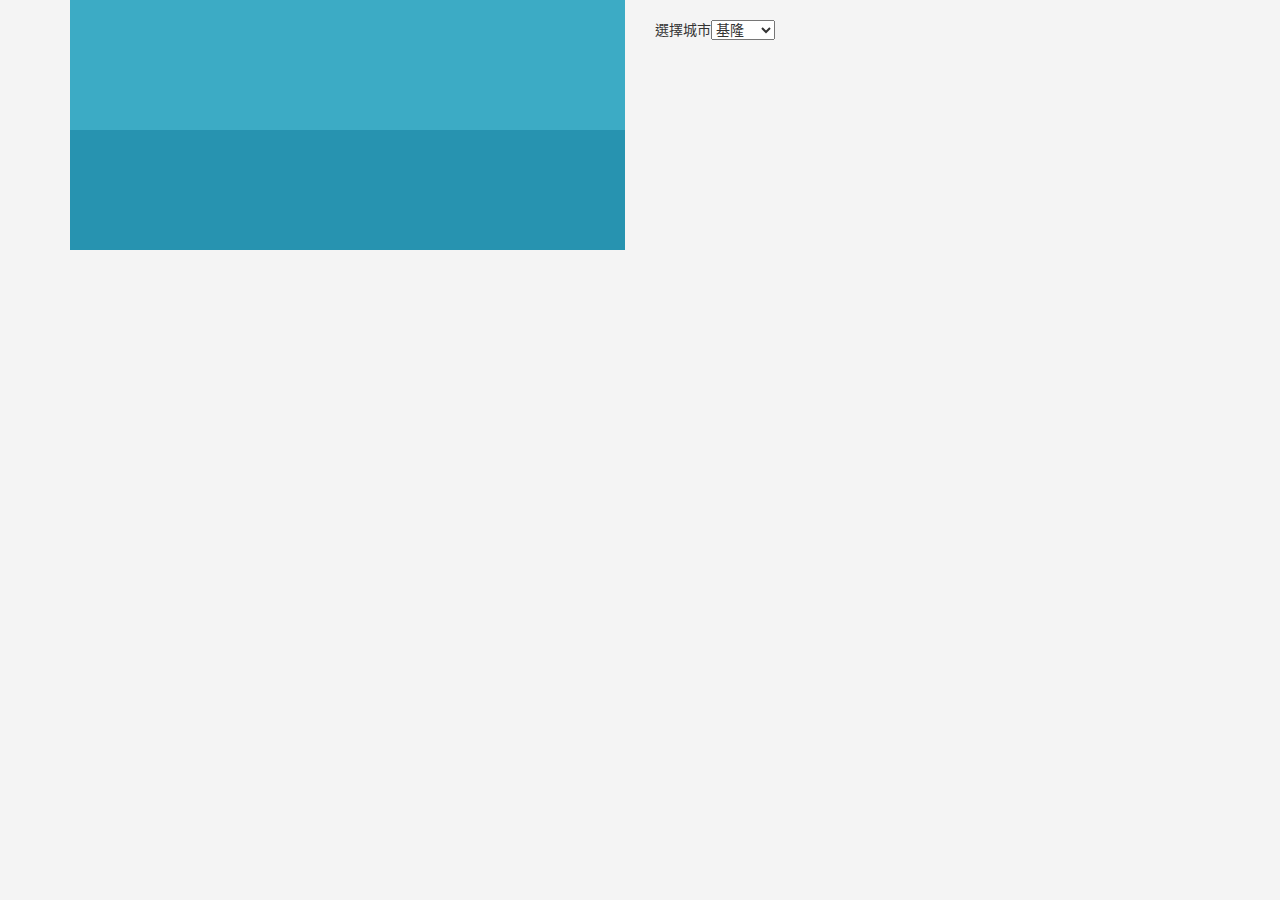
==== weather.html @ 2abbaae2 "0108" ====
<!DOCTYPE html>
<html lang="zh-TW">
<head>
    <meta charset="utf-8">
    <meta http-equiv="X-UA-Compatible" content="IE=edge">
    <meta name="viewport" content="width=device-width, initial-scale=1">
    <title>天气Api學習使用網站</title>
    <link href="css/lib/bootstrap.min.css" rel="stylesheet">
	<link href="css/styles.css" rel="stylesheet">
	<link href="css/styles_tablet.css" rel="stylesheet">
</head>
<body>
    <div class="container">
        <div class="row">
          <div class="col-md-6">	 
              <div class="weather">
                  <div class="weatherNow"></div>
                  <div class="weatherWeek"></div>
              </div>
          </div>
          <div class="col-md-6">
              <h3 id="CName"></h3>
              選擇城市<select id="CityList">
                  <option value="0" selected>基隆</option>
                  <option value="1">新北</option>
                  <option value="2">臺北</option>
                  <option value="3">桃園</option>
                  <option value="4">新竹縣</option>
                  <option value="5">新竹</option>
                  <option value="6">苗栗</option>
                  <option value="7">臺中</option>
                  <option value="8">南投</option>
                  <option value="9">彰化</option>
                  <option value="10">雲林</option>
                  <option value="11">嘉義縣</option>
                  <option value="12">嘉義</option>
                  <option value="13">臺南</option>
                  <option value="14">高雄</option>
                  <option value="15">屏東</option>
                  <option value="16">臺東</option>
                  <option value="17">花蓮</option>
                  <option value="18">宜蘭</option>
              </select>
          </div>
        </div>
        <h3 id="test"></h3>
      </div>
</body>
<body>
    <script type="text/javascript" src="lib/jquery-3.1.1-min.js"></script>
    <script type="text/javascript" src="cityData.js"></script>
    <script type="text/javascript" src="WeatherScript.js"></script>
</body>
</html>
---- css/styles.css ----
* {
  box-sizing: border-box;
}

*:focus {
  outline: none;
}

body {
  font-family: Helvetica, Arial, 'Heiti TC', 'Microsoft JhengHei', sans-serif;
  position: relative;
  background: #f4f4f4;
}

/*共用*/
.wrapHeader {
	width: 100%;
	height: 176px;
	background: url(../images/bg_wrapHeader.jpg) no-repeat center center;
}

.header {
	width: 1200px;
	height: 176px;
	margin: auto;
	position: relative;
}

.logo {
	width: 175px;
	height: 62px;
	position: absolute;
	left: 0;
	top: 50%;
	margin-top: -31px;
}

.logo img {
	width: 100%;
	height: auto;
}

.branchSelect {
	position: absolute;
	left: 190px;
	top: 62px;
}

.branchSelect select {
	font-family: Helvetica, Arial, 'Heiti TC', 'Microsoft JhengHei', sans-serif;
	font-size: 20px;
	color: #2868B3;
	background: transparent;
	border: none;
	font-weight: 900;
	padding: 0 10px 0 0;
}

.nav {
	position: absolute;
	left: 50%;
	margin-left: -360px;
	bottom: -27px;
	z-index: 999;
}

.nav > ul > li {
	width: 120px;
	height: 80px;
	float: left;
	position: relative;
}

.nav > ul > li.dm:hover {
	cursor: pointer;
}

.nav > ul > li > a {
	display: block;
	text-decoration: none;
}

.nav > ul > li > p {
	font-size: 18px;
	line-height: 68px;
	text-align: center;
	color: #000;
	font-weight: 900;
}

.nav > ul > li > b {
	font-size: 16px;
	color: #000;
	width: 120px;
	height: 35px;
	position: absolute;
	left: 0;
	bottom: -8px;
	margin: auto;
	font-family: 'Comfortaa', Helvetica, Arial, 'Microsoft JhengHei', cursive, sans-serif;
	text-align: center;
	line-height: 1.5;
	z-index: 998;
}

.nav > ul > li:hover > b {
	background: url(../images/bg_navEn.png) no-repeat center top;
	color: #fff;
}

.nav > ul ul {
	position: absolute;
	left: -14px;
	top: -6000px;
	width: 150px;
	padding: 30px 20px 20px 20px;
	background: #4a4a4a;
	border-radius: 10px;
	z-index: 997;
}

.nav > ul > li:hover ul {
	top: 70px;
}

.nav > ul ul li {
	width: 100%;
}

.nav > ul ul li a {
	display: block;
	text-decoration: none;
	font-size: 16px;
	color: #fff;
	text-align: center;
	line-height: 2;
}

.nav > ul ul li a:hover {
	color: #ffb700;
}

.search {
	position: absolute;
	right: 0;
	bottom: 10px;
}

.search input {
	width: 146px;
	height: 30px;
	border: none;
	background-color: transparent;
	background: url(../images/bg_search.png);
	background-size: cover;
	padding: 0 0 0 25px;
}

.btnSearch	{
	width: 100px;
	height: 16px;
	position: absolute;
	right: 0;
	top: -17px;
}

.btnSearch img {
	width: 16px;
	height: 16px;
	position: absolute;
	left: 0;
	top: 0;
}

.btnSearch a {
	text-decoration: none;
	font-size: 16px;
	color: #353341;
	padding: 0 0 0 20px;
}

.menuBtnMoible {
	display: none;
}

.wrapHeader h1 {
	display: none;
}

.menuMoible {
	display: none;
}

.btnSearchMobile {
	display: none;
}

.wrapSitemap {
	width: 100%;
	height: 260px;
	background: url(../images/bg_wrapSitemap.jpg) no-repeat center center;
}

.sitemap {
	width: 1200px;
	margin: auto;
	padding: 25px 0 0 0;	
}

.sitemap ul {
	clear: both;
	overflow: hidden;
	width: 1100px;
	margin: auto;
}

.sitemap li {
	width: 120px;
	margin: 0 20px 0 0;
	float: left;
}

.sitemap li:last-child {
	margin: 0;
}

.sitemap li h2 {
	font-size: 18px;
	font-weight: 900;
	margin: 0 0 10px 0;
}

.sitemap li p {
	line-height: 1.5;
}

.sitemap li p a {
	display: block;
	text-decoration: none;
	color: #000;
	font-size: 16px;
}

.sitemap li p a:hover {
	text-decoration: underline;
}

.branchSelectMobile {
	display: none;
}

.related {
	width: 1200px;
	margin: auto;
	padding: 35px 0;
	text-align: center;
}

.related a {
	margin: 0 100px 0 0;
}

.related a:last-child {
	margin: 0;
}

.footer {
	width: 100%;
	height: 64px;
	background: #494949;
	position: relative;
	padding: 8px 0 0 0;
}

.footer p {
	text-align: center;
	font-size: 16px;
	color: #969696;
	line-height: 1.5;
}

.facebook {
	width: 20px;
	height: 20px;
	position: absolute;
	right: 50%;
	margin-right: -600px;
	top: 22px;
}

/*index*/
.slider-wrapper {
	width: 1200px;
	margin: 50px auto;
	position: relative;
}

.nivo-directionNav {
	display: none;
}

.indexBanner {
	width: 1200px;
	margin: auto;
	clear: both;
	overflow: hidden;
}

.indexBannerTopPick,
.indexBannerEventBrand {
	float: left;
	width: 283px;
	height:373px;
	margin: 0 22px 0 0;
}

.indexBannerTopPick a img,
.indexBannerEventBrand a img,
.indexBannerEventSpecial a img,
.indexBannerEventSpecialImg img {
	width: 100%;
	height: 100%;
}

.titleIndexBanner {
	width: 100%;
	text-align: center;
	margin: 0 0 10px 0;
}

.indexBannerEventSpecial {
	float: left;
	width: 590px;
	height: 372px;
	position: relative;
}

.indexBannerEventSpecialImg {
	float: left;
	width: 337px;
	height: 337px;
	overflow: hidden;
}

.indexBannerEventSpecialText {
	float: left;
	width: 253px;
	height: 337px;
	background: #fff;
	padding: 20px;
	position: relative;
}

.indexBannerEventSpecialText h2 {
	font-size: 28px;
	color: #353341;
	font-weight: 900;
	margin: 20px 0;
}

.indexBannerEventSpecialText p {
	font-size: 16px;
	color: #353341;
	line-height: 1.5;
}

.indexBannerEventSpecialMore {
	position: absolute;
	right: 20px;
	bottom: 20px;
}

.indexBannerEventSpecialMore p {
	font-family: 'Comfortaa', Helvetica, Arial, 'Microsoft JhengHei', cursive, sans-serif;
	font-size: 14px;
	color: #353341;
}

.indexWhere {
	width: 1200px;
	margin: 22px auto 50px;
	clear: both;
	overflow: hidden;
}

.indexWhereMap,
.indexWhereText {
	float: left;
	width: 32.5%;
	height: 250px;
}

.indexWhereText {
	padding: 0 0 0 30px;
}

.indexWhereText h2 {
	font-size: 24px;
	color: #4d4d4d;
	letter-spacing: 1px;
	font-weight: 900;
	margin: 40px 0 20px;
}

.indexWhereText p {
	font-size: 16px;
	color: #4d4d4d;
	line-height: 1.7;
}

/*member*/
.title {
	width: 1200px;
	height: 35px;
	margin: 116px auto 28px;
	border-bottom: 1px solid #9b9b9b;
}

.title h2 {
	font-size: 24px;
	font-weight: 900;
	letter-spacing: 1.3px;
	color: #353341;	
}

.title h2 span {
	font-family: 'Comfortaa', Helvetica, Arial, 'Microsoft JhengHei', cursive, sans-serif;
  	font-size: 18px;
 	letter-spacing: 1px;
  	color: #9b9b9b;
	padding: 0 0 0 24px;
}

.mainContent {
	width: 1200px;
	margin: 30px auto;
	clear: both;
	overflow: hidden;
	background: #fff;
}

.mainContentMenu {
	float: left;
	width: 280px;
	padding: 45px 0 60px;
}

.mainContentMenu h2 {
  	font-size: 16px;
  	font-weight: 900;
  	color: #000;
  	padding: 0 0 0 50px;
  	margin: 15px 0;
}

.mainContentMenu h2.h2active {
  	color: #2868b3;	
}

.mainContentMenu ul {
	padding: 15px 0;
}

.mainContentMenu ul.ulactive {
	background: #2868b3;
}

.mainContentMenu ul li {
	margin: 0 0 30px 60px;
}

.mainContentMenu ul li:last-child {
	margin: 0 0 0 60px;
}

.mainContentMenu ul li p a {
	font-size: 16px;
	color: #000;	
	display: block;
	text-decoration: none;
	position: relative;
}

.mainContentMenu ul.ulactive a {
	color: #fff;
}

.mainContentMenu ul li p a span,
.mainContentMenu ul li p > span {
	position: absolute;
	left: 0;
	top: -16px;
	font-size: 40px;
}

.mainContentMenu ul li p a span {
	left: -20px;
}

.mainContentMenu ul li p {
	font-size: 16px;
	position: relative;
	padding: 0 0 0 20px;
}

.mainContentMenu ul li p a:hover,
.mainContentMenu ul li p,
.mainContentMenu ul li p > span {
	color: #ffb700;
}

.mainContentDetail {
	float: left;
	width: 880px;
	padding: 60px 75px 50px 95px;
	border-left: 20px solid #f4f4f4;
	position: relative;
	min-height: 700px;
}

.mainContentDetail > h2 {
  	font-size: 24px;
  	color: #353341;
  	border-left: 4px solid #2868b3;
  	padding: 0 0 0 26px;
  	margin: 0 0 40px 0;
}

.mainContentDetail > h2 span,
.errorMessage {
	font-size: 16px;
	color: #f00;
}

.mainContentDetail > p {
	font-size: 16px;
	color: #353341;
	margin: 0 0 10px 0;
}

.mainContentDetail input.inputLong {
	width: 690px;
	height: 48px;
	border: 1px solid #dcdcdc;
	border-radius: 4px;
  	padding: 0 0 0 20px;
  	margin: 0 0 40px 0;
}

.mainContentDetail > span {
	color: #5a5d70;
}

#year,
#month,
#day {
	width: 100px;
	height: 48px;
	padding: 0 15px;
	font-size: 16px;
  	color: #5a5d70;
	border: 1px solid #dcdcdc;
	border-radius: 4px;
	margin: 0 0 40px 0;
}

#month,
#day {
	width: 80px;
}

.zipcode,
.country,
.district {
	float: left;
	margin: 0 15px 10px 0;
}

.zipcode input,
.country select,
.district select {
	width: 120px;
	height: 48px;
	font-size: 16px;
  	color: #5a5d70;
  	padding: 0 0 0 15px;
	border: 1px solid #dcdcdc;
	border-radius: 4px;
}

.memberRight {
	width: 690px;
	height: 400px;
	overflow: scroll;
	overflow-x: hidden;
	padding: 15px;
	border: 1px solid #dcdcdc;
	border-radius: 4px;
	margin: 0 0 20px 0;
}

.memberRight p {
	font-size: 16px;
	margin: 0 0 20px 0;
	color: #5a5d70;
	line-height: 1.5;
	word-break: break-all;
}

.btnSignup {
	width: 284px;
  	height: 48px;
  	border-radius: 4px;
  	background-color: #2868b3;
	margin: 0 0 0 198px;
}

.btnSignup a {
	display: block;
	text-decoration: none;
	font-size: 16px;
	font-weight: 900;
	text-align: center;
	line-height: 48px;
	color: #fff;
}

.mainContentDetail > h3 {
  	padding: 0 0 0 26px;
  	margin: 0 0 40px 0;
  	background: url(../images/icon-back.png) no-repeat left center;
}

.mainContentDetail > h3 > a {
	display: block;
	text-decoration: none;
  	font-size: 16px;
  	color: #2868b3;
  	line-height: 24px;	
}

.mainContentDetail > h3 > a:hover {
	color: #ffb700;
}

.countdown {
	position: absolute;
	right: 100px;
	top: 63px;
}

.countdown p {
	font-size: 16px;
	color: #9b9b9b;
	position: relative;
}

.timer{
	width: 42px;
	position: absolute;
	left: -50px;
	top :0;
	font-size: 16px;
	color: #d0021b;
}

.timer2 {
	width: 42px;
	position: absolute;
	top :0;
	font-size: 16px;
	right: 50%;
	margin-right: -100px;
	color: #d0021b;
}

.jst-hours,
.jst-minutes,
.jst-second {
    float: left;
}

.jst-hours {
	display: none;
}

.mainContentDetail h4.normal {
	font-size: 16px;
	color: #353341;
	text-align: center;
	margin: 0 0 10px 0;
}

.mainContentDetail h4.error {
	font-size: 16px;
	color: #d0021b;
	text-align: center;
}

.confirmCode {
	width: 284px;
	height: 48px;
  	margin: 0 auto 10px;
}

.confirmCode input {
  	width: 100%;
  	height: 48px;
  	border-radius: 4px;
  	border: solid 1px #dcdcdc;
  	font-size: 16px;
  	text-align: center;
}

.btnConfirm {
	width: 120px;
	height: 48px;
	margin: 30px auto;
	border-radius: 4px;
}

.btnConfirm a {
	display: block;
	text-decoration: none;
	font-size: 16px;
	font-weight: 900;
	text-align: center;
	line-height: 48px;
	color: #fff;
	background: #2868b3;
	border-radius: 4px;
}

.btnConfirm a:hover {
	color: #ffb700;
}

.mainContentDetail h5 {
	text-align: center;
}

.mainContentDetail h5.error {
	color: #9b9b9b;
	font-size: 16px;	
	position: relative;
	margin: 0 40px 0 0;
}

.mainContentDetail h5.normal a {
	display: block;
	text-decoration: none;
	color: #2868b3;
	font-size: 16px;
	font-weight: 900;
}

.mainContentDetail h5 a:hover {
	color: #ffb700;
}

.mainContentDetailList {
	width: 100%;
}

.mainContentDetailList li {
	width: 100%;
	height: 245px;
	position: relative;
	cursor: pointer;
	margin: 0 0 20px 0;
}

.mainContentDetailListImg {
	position: absolute;
	left: 0;
	top: 0;
	width: 360px;
	height: 245px;
}

.mainContentDetailListImg img {
	width: 100%;
	height: auto;
}

.mainContentDetailList li h2 {
	width: 280px;
	font-size: 20px;
	font-weight: 900;
	color: #353341;
	position: absolute;
	left: 380px;
	top: 75px;
}

.mainContentDetailList li p {
	width: 280px;
  	font-size: 16px;
  	line-height: 1.5;
  	color: #5a5d70;
  	position: absolute;
  	left: 380px;
  	top: 115px;
}

.memberCardEventImg {
	width: 690px;
	height: 262px;
	margin: 0 0 40px 0;
}

.memberCardEventImg img {
	width: 100%;
	height: auto;
}

.memberCardEventDetail {
	width: 100%;
}

.memberCardEventDetail h2 {
	font-size: 20px;
	font-weight: 900;
	color: #353341;
  	margin: 40px 0 10px;
}

.memberCardEventDetail h3 {
	font-size: 18px;
	font-weight: 900;
	color: #5a5d70;
  	margin: 40px 0 10px;
}

.memberCardEventDetail p {
  	font-size: 16px;
  	line-height: 1.5;
  	color: #5a5d70;
  	margin: 0 0 20px 0;
}

.memberCardEventDetail > img {
	margin: 10px 0;
}

.memberSubmenuMobile {
	display: none;
}

/*brand*/
.brandIcon	{
	width: 686px;
}

.brandIcon h2 {
	font-size: 20px;
	color: #353341;
	font-weight: 900;
	margin: 0 0 10px 0;
}

.brandIcon ul {
	margin: 0 0 40px 0;
	clear: both;
	overflow: hidden;
}

.brandIcon li {
	float: left;
	width: 222px;
	height: 152px;
	border: 1px solid #d7d7d7;
	margin: 0 10px 10px 0;
	position: relative;
	text-align: center;
}

.brandIcon li:hover {
	cursor: pointer;
}

.brandIcon li img {
	width: 100%;
	height: auto;
}

.brandIcon li:nth-child(3n) {
	margin: 0 0 10px 0;
}

.brandName {
	width: 220px;
	height: 150px;
	background: rgba(0,0,0,.6);
	position: absolute;
	left: 0;
	top: 0;
	opacity: 0;
	transition: all .2s;
}

.brandName p {
	font-size: 20px;
	color: #fff;
	font-weight: 900;
	text-align: center;
	line-height: 150px;
}

.brandIcon li:hover .brandName	{
	opacity: 1;
}

/*privacy*/
.contentPrivacy {
	width: 100%;
}

.contentPrivacy h3 {
	font-size: 20px;
	color: #353341;
	margin: 20px 0 10px;
	font-weight: 900;
}

.contentPrivacy h4 {
	font-size: 18px;
	color: #5A5D70;
	margin: 20px 0 10px;
	font-weight: 900;

}

.contentPrivacy li {
	list-style: decimal;
	font-size: 16px;
	margin: 0 0 0 16px;
}

.contentPrivacy p {
	font-size: 16px;
	color: #5A5D70;
	line-height: 1.5;
	margin: 0 0 10px 0;
}

/*contact*/
.contentContact p {
	font-size: 16px;
	line-height: 1.5;
	color: #5A5D70;
	margin: 0 0 10px 0;
}

.contentContact textarea {
	width: 690px;
	border: 1px solid #dcdcdc;
	border-radius: 4px;
	padding: 5px;
	color: #5a5d70;
	margin: 0 0 40px 0;
}

/*basic*/
.basicWhere {
	width: 100%;
	margin: 0 0 30px 0;
	clear: both;
	overflow: hidden;
}

.basicWhereText {
	padding: 0 0 0 30px;
}

.basicWhereText h2 {
	margin: 20px 0;
}

.contentBasic h2 {
	font-size: 20px;
	color: #353341;
	font-weight: 900;
	margin: 0 0 10px 0;
}

.contentBasic h3 {
	font-size: 18px;
	color: #353341;
	font-weight: 900;
	margin: 0 0 10px 0;
}

.contentBasic p {
	font-size: 16px;
	color: #5a5d70;
	line-height: 1.5;
	margin: 0 0 10px 0;
}

.contentBasic ul {
	margin: 0 0 30px 0;
}

.contentBasic li {
	list-style: square;
	margin: 0 0 0 18px;
}

/*us*/
.contentUs {
	width: 100%;
	margin: 0 0 60px 0;
	clear: both;
	overflow: hidden;
}

.contentUs p {
	font-size: 16px;
	color: #5a5d70;
	line-height: 1.5;
	margin: 0 0 10px 0;
}

.contentUsImg {
	float: left;
	width: 40%;
}

.contentUsImg img {
	width: 100%;
	height: auto;
}

.contentUsText {
	float: right;
	width: 54%;
}

#accordion,
#accordion2,
#accordion3,
#accordion4 {
	font-family: Helvetica, Arial, 'Heiti TC', 'Microsoft JhengHei', sans-serif;
}

.ui-state-active {
	border: 1px solid #2868b3;
    background: #2868b3;
}

#accordion li,
#accordion2 li,
#accordion3 li,
#accordion4 li {
	list-style: square;
	margin: 0 0 0 14px;
	color: #5a5d70;
}

#accordion li p,
#accordion2 li p,
#accordion3 li p,
#accordion4 li p {
	font-size: 14px;
	color: #5a5d70;
}

.btnUs {
	width: 150px;
	height: 48px;
	margin: 20px auto 0;
	border-radius: 4px;
	background: #2868b3;
}

.btnUs a {
	font-size: 16px;
	color: #fff;
	text-align: center;
	display: block;
	text-decoration: none;
	line-height: 48px;
	border-radius: 4px;
}

.btnUs a:hover {
	color: #ffb700;
}

/*service*/
.contentService h2 {
	font-size: 18px;
	color: #353341;
	font-weight: 900;
	margin: 40px 0 20px;
}

.contentService p {
	font-size: 16px;
	line-height: 1.5;
	color: #5a5d70;
	margin: 0 0 10px 0;
	padding: 0 0 0 20px;
}

.contentService ul {
	width: 100%;
	clear: both;
	overflow: hidden;
}

.contentService li {
	float: left;
	width: 50%;
	height: 100px;
	padding: 0 0 0 120px;
	margin: 0 0 20px 0;
}

.contentService li p {
	line-height: 100px;
}

.contentService li.service1st {
	background: url(../images/service1.jpg) no-repeat left center;
	background-size: 100px 100px;
}

.contentService li.service2nd {
	background: url(../images/service2.jpg) no-repeat left center;
	background-size: 100px 100px;
}

.contentService li.service3rd {
	background: url(../images/service3.jpg) no-repeat left center;
	background-size: 100px 100px;
}

.contentService li.service4th {
	background: url(../images/service4.jpg) no-repeat left center;
	background-size: 100px 100px;
}

.contentService li.service5th {
	background: url(../images/service5.jpg) no-repeat left center;
	background-size: 100px 100px;
}

.contentService li.service6th {
	background: url(../images/service6.jpg) no-repeat left center;
	background-size: 100px 100px;
}

/*transport*/
.contentParking h2,
.contentBenefit h2 {
	font-size: 18px;
	color:#353341;
	font-weight: 900;
	margin: 30px 0 10px;
}

.contentBenefit p,
.contentParking p {
	font-size: 16px;
	line-height: 1.5;
	color: #5a5d70;
	margin: 0 0 10px 0;
	padding: 0 0 0 20px;
}

.benefitImg {
	width: 100%;
	text-align: center;
	margin: 30px 0 10px;
}

.benefitImg img {
	width: 100%;
	height: auto;
}

/*special*/
.contentSpecial h2 {
	font-size: 20px;
	color: #353341;
	font-weight: 900;
	margin: 40px 0 20px;
}

.contentSpecial p {
	font-size: 16px;
	line-height: 1.5;
	color: #5a5d70;
	margin: 0 0 10px 0;
}

.contentSpecialImg,
.contentSpecialImg2 {
	width: 690px;
	margin: 40px 0;
	text-align: center;
}

.contentSpecialImg2 img {
	width: 100%;
	height: auto;
}

.searchResult {
	width: 100%;
	padding: 30px;
	background: #fff;
}

.btnSearchMobileInputClose {
	display: none;
}

.weather {
	float: left;
	width: 32.5%;
	height: 250px;
	background: #3cabc5;
	margin: 0 30px 0 0;
	position: relative;
}

.weatherNow {
	width: 100%;
	height: 130px;
	position: relative;
	overflow: hidden;
	clear: both;
}

.weatherNowIcon,
.weatherNowDetail {
	float: left;
	width: 35%;
	height: 130px;
	position: relative;
}

.weatherNowIcon img {
	width: 80%;
	height: auto;
	position: absolute;
	left: 0;
	right: 0;
	top: 0;
	bottom: 0;
	margin: auto;
}

.weatherNowDetail {
	padding: 45px 0 0 20px;
}

.weatherNowDetail h2 {
	font-size: 20px;
	font-weight: 900;
	color: #fff;
	margin: 0 0 5px 0;
}

.weatherNowDetail p {
	font-size: 14px;
	color: #fff;
}

.weatherNowTemp {
	float: left;
	width: 30%;
	height: 130px;
	padding: 30px 0 0 0;
}

.weatherNowTemp p {
	font-size: 64px;
	color: #fff;
}

.weatherWeek {
	width: 100%;
	height: 120px;
	background: #2793b0;
	position: absolute;
	left: 0;
	bottom: 0;
	clear: both;
	overflow: hidden;
}

.weatherWeek p {
	font-size: 14px;
	font-weight: 900;
	color: #fff;
	line-height: 2.5;
}

.weatherWeekDay {
	float: left;
	width: 14.285714%;
	height: 120px;
	text-align: center;
	border-right: 1px solid #3cabc5;
}

.weatherWeekDayLast {
	border-right: none;
}

.weatherWeekDayFirst {
	background: #3cabc5; 
}

.weatherWeekIcon {
	width: 70%;
	margin: auto;
}

.weatherWeekIcon img {
	width: 100%;
	height: auto;
}

.object-fit_cover {	
	object-fit:cover;
}

.buildingSelect {
	position: absolute;
	right: 79px;
	top: 60px;
}

.buildingSelect select {
	font-family: Helvetica, Arial, 'Heiti TC', 'Microsoft JhengHei', sans-serif;
	font-size: 20px;
	color: #353341;
	padding: 2px 10px;
}

.brandLogo {
	width: 220px;
	height: 150px;
}

.brandLogo img {
	width: 100%;
	height: auto;
}

.eventSpecial,
.eventToppick,
.eventBrand {
	width: auto;
	height: 22px;
}

.onlineDm {
	padding: 20px;
}

.onlineDm li {
	width: 239px;
}

.onlineDm li a {
	text-decoration: none;
	display: block;
	font-size: 18px;
	color: #353341;
	text-align: center;
	line-height: 2;
}

.wowbook-page-content img {
	max-width: 100%;
}
---- css/styles_tablet.css ----
html,
body {
	height: 100%;
}

.wrapHeader {
	width: 100%;
	height: 72px;
	background: url(../images/mobile/bg_wrapHeaderMobile.jpg) repeat-x;
	position: relative;
}

.header {
	display: none;
}

.menuBtnMoible {
	display: block;
	width: 72px;
	height: 72px;
	position: absolute;
	left: 0;
	top: 0;
	background: url(../images/mobile/menuMobile.png) no-repeat center center;
	background-size: 24px 18px;
}

.wrapHeader h1 {
	display: block;
	font-size: 20px;
	color: #353341;
	text-align: center;
	line-height: 72px;
}

.menuMoible {
	display: block;
	width: 100%;
	height: 100%;
	background: rgba(0,0,0,.5);
	position: absolute;
	left: -2000px;
	top: 0;
	z-index: 9999;
	transition: all .3s;
}

.menuMobileClose {
	width: 24px;
	height: 24px;
	position: absolute;
	right: 10px;
	top: 10px;
}

.menuMobileClose img {
	width: 100%;
	height: auto;
}

.menuMobileContent {
	width: 31.25%;
	height: 100%;
	background: #fff;
	position: absolute;
	left: 0;
	top: 0;
	overflow-y: scroll;
}

.logoMobile {
	width: 50%;
	margin: 24px auto;
}

.logoMobile img {
	width: 100%;
	height: auto;
}

.menuMobileContent h2 {
	font-size: 18px;
	color: #2868b3;
	text-align: center;
}

.btnIcon {
	width: 60px;
	margin: 20px auto 50px;
	overflow: hidden;
}

.btnIconHome {
	float: left;
	width: 20px;
	height: 20px;
}

.btnIconFb {
	float: right;
	width: 20px;
	height: 20px;
}

.btnIconHome img,
.btnIconFb img {
	width: 100%;
	height: auto;
}

.menuMobileContentDetail {
	width: 100%;
	margin: 0 0 40px 0;
}

.menuMobileContentDetail h2 {
	font-size: 16px;
	color: #818496;
	padding: 0 0 0 24px;
	margin: 0 0 24px 0;
	text-align: left;
}

.menuMobileContentDetail li {
	width: 100%;
	height: 30px;
	margin: 0 0 24px 0;
}

.menuMobileContentDetail li a {
	display: block;
	text-decoration: none;
	font-size: 18px;
	color: #353341;
	padding: 0 0 0 40px;
	line-height: 30px;
}

.menuMobileContentDetail li p {
	font-size: 18px;
	color: #2868b3;
	padding: 0 0 0 37px;
	line-height: 30px;
	border-left: 5px solid #2868b3;
}

.btnSearchMobile {
	display: block;
	width: 24px;
	height: 24px;
	position: absolute;
	right: 20px;
	top: 24px;
	background: url(../images/mobile/btnSearchMobile.png) no-repeat;
	background-size: 24px 24px;
}

.btnSearchMobileInput {
	width: 140px;
	height: 30px;
	position: absolute;
	right: -160px;
	top: 0;
	transition: all .3s;
	display: none;
}

.btnSearchMobileInput input {
	width: 140px;
	height: 30px;
	padding: 0 0 0 10px;
}

.btnSearchMobileInputClose {
	display: block;
	width: 20px;
	height: 20px;
	position: absolute;
	right: -150px;
	top: 14px;
	background: #353341;
	border-radius: 50%;
	transition: all .3s;
}

.btnSearchMobileInputClose img {
	width: 50%;
	margin: auto;
	position: absolute;
	left: 0;
	right: 0;
	top: 0;
	bottom: 0;
}

.wrapSitemap {
	width: 100%;
	height: 100px;
	background: url(../images/mobile/bg_wrapSitemapMobile.png) repeat center center;
	background-size: cover;
}

.sitemap {
	display: none;
}

.branchSelectMobile {
	display: block;
	width: 250px;
	margin: auto;
}

.branchSelectMobile a {
	text-decoration: none;
	text-align: center;
	line-height: 100px;
	font-size: 16px;
	color: #353341;
}

/*index*/
.slider-wrapper {
	width: 100%;
	margin: 20px auto 40px
}

.indexBanner {
	width: 590px;
}

.indexBannerTopPick {
	float: left;
	margin: 0;
}

.indexBannerEventBrand {
	float: right;
	margin: 0;
}

.indexBannerEventSpecial {
	margin: 80px 0 0 0;
}

.indexWhere {
	width: 590px;
	margin: 24px auto 0;
}

.indexWhereMap,
.indexWhereText {
	float: none;
	width: 100%;
	height: 250px;
}

.indexWhereText {
	padding: 0;
}

.indexWhereText h2 {
	text-align: center;
}

.indexWhereText p {
	padding: 0 0 0 166px;
}

.related {
	width: 100%;
	padding: 15px 0;
}

.related a {
	margin: 0 50px 0 0;
}

.facebook {
	display: none;
}

.title {
	width: 90%;
	margin: 25px auto;
}

.mainContent {
	width: 90%;
	margin: 30px auto;
	clear: both;
	overflow: hidden;
	background: #fff;
}

.mainContentMenu {
	display: none;
}

.mainContentDetail {
	float: none;
	width: 100%;
	padding: 24px;
	border-left: none;
	min-height: auto;
}

.basicWhereText {
	margin: 24px 0 0 0;
}

.basicWhereText h2 {
	margin: 20px 0;
}

.basicWhereText p {
	text-align: center;
	padding: 0;
}

.basicWhereText b {
	padding: 0 0 0 32px;
}

.brandIcon	{
	width: 686px;
	margin: auto;
}

.brandIcon li {
	float: left;
	width: 222px;
	height: 152px;
	border: 1px solid #d7d7d7;
	margin: 0 10px 10px 0;
	position: relative;
	text-align: center;
}

.brandIcon li img {
	width: 100%;
	height: auto;
}

.brandIcon li:nth-child(3n) {
	margin: 0 0 10px 0;
}

.memberCardEventImg {
	width: 100%;
	height: auto;
}

.memberSubmenuMobile {
	display: block;
	width: 90%;
	margin: -10px auto 0;
	overflow: hidden;
}

.memberSubmenuMobile h2 {
	font-size: 20px;
	color: #353341;
}

.memberSubmenuMobile ul {
	margin: 20px 0 0 0;
}
.memberSubmenuMobile li {
	float: left;
	width: 33.3333333333%;
}

.memberSubmenuMobile li:nth-child(2n) {
	width: 33.3333333334%;
}

.memberSubmenuMobile li p {
	font-size: 18px;
	color: #353341;
	text-align: center;
	line-height: 3;
	border-bottom: 2px solid #ffb700;
}

.memberSubmenuMobile li a {
	display: block;
	text-decoration: none;
	font-size: 18px;
	color: #9799a8;
	text-align: center;
	line-height: 3;
}

.weather {
	float: none;
	width: 100%;
	margin: 0 0 24px 0;
}

.weatherNowIcon,
.weatherNowDetail {
	width: 40%;
}

.weatherNowIcon img {
	width: 50%;
}

.weatherNowTemp {
	width: 20%;
}

.weatherWeek p {
	line-height: 2;
}

.buildingSelect {
	/*position: relative;
	left: 0;
	top: 0;
	margin: -20px 0 20px;*/
	position: absolute;
	right: 8%;
	top: 20px;
}

.brandName {
	display: none;
}

.memberCardEventDetail h2 {
	line-height: 1.2;
}

.btnSearch {
	display: none;
}
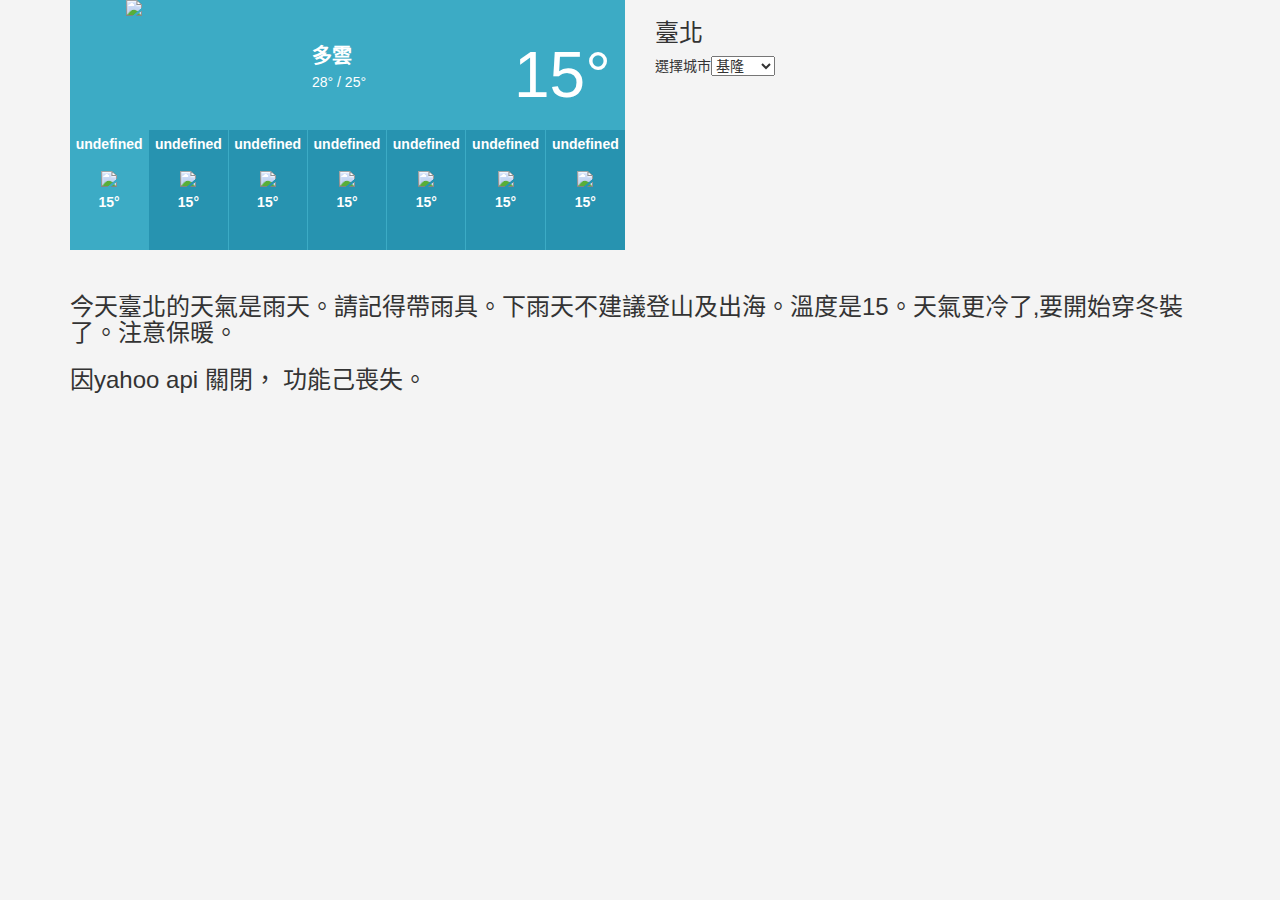
==== commit 927f2ceb: "update taiwan" ====
--- a/weather.html
+++ b/weather.html
@@ -44,6 +44,7 @@
           </div>
         </div>
         <h3 id="test"></h3>
+        <h3>因yahoo api 關閉， 功能己喪失。</h3>
       </div>
 </body>
 <body>
